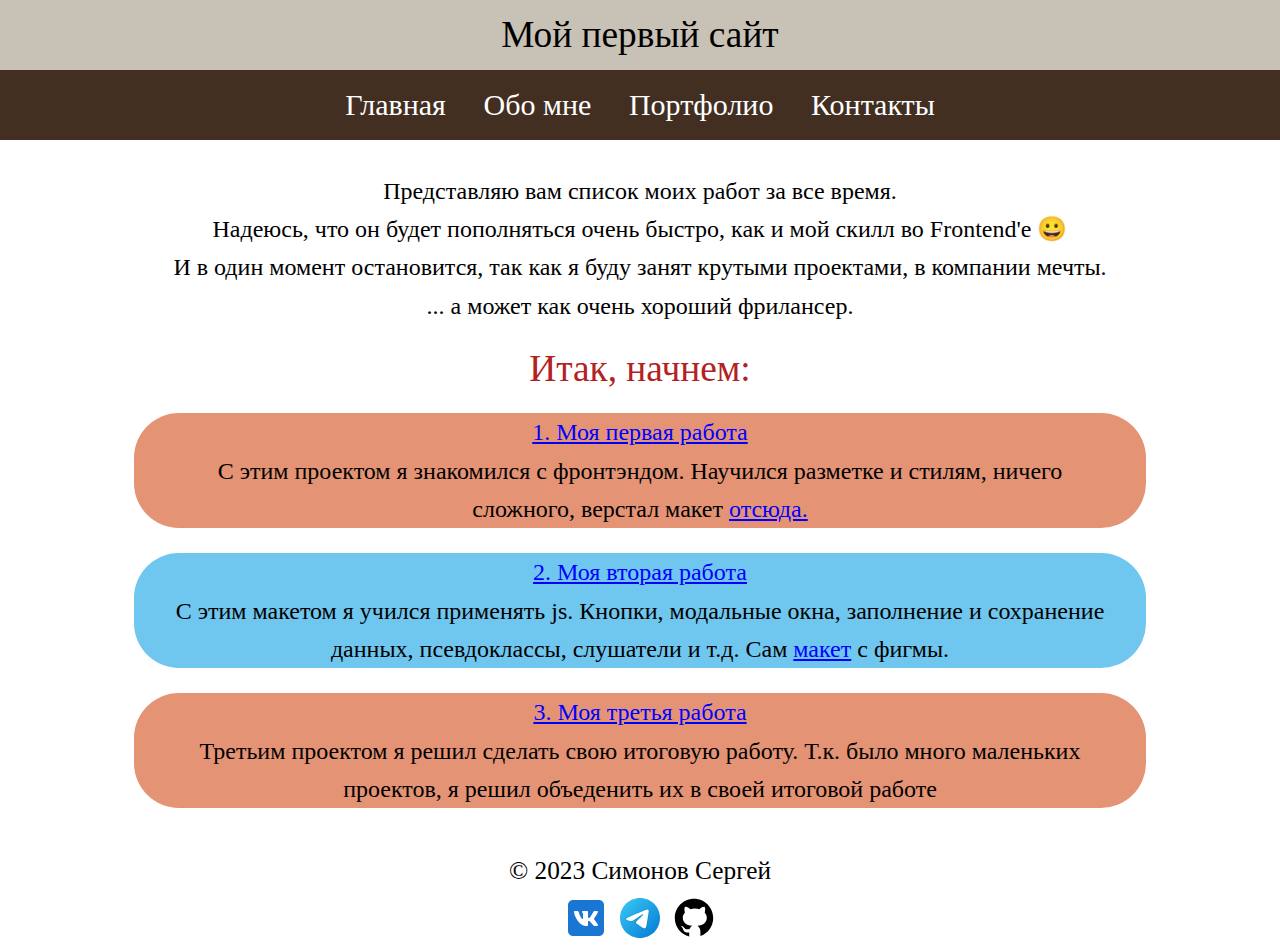
==== pages/portfolio/index.html @ 5c6a6860 "late start and edit my prj" ====
<!DOCTYPE html>
<html lang="en">

<head>
    <meta charset="UTF-8">
    <meta name="viewport" content="width=device-width, initial-scale=1.0">
    <title>My project new</title>
    <link rel="stylesheet" href="./assets/css/style.css">
    <link rel="stylesheet" href="./assets/css/reset.css">
</head>

<body class="page">
    <div class="burger__popup"></div>
    <header class="header">
        <h1 class="header__logo"> Мой первый сайт </h1>
        <div class="menu-bar">
            <div class="burger">
                <div class="burger-field"></div>
                <div class="burger-field"></div>
                <div class="burger-field"></div>
            </div>
            <ul class="menu-elem">
                <li><a href="../../index.html">Главная</a></li>
                <li><a href="../about me/about_me.html">Обо мне</a></li>
                <li><a href="./index.html">Портфолио</a></li>
                <li><a href="../contacts/contacts.html">Контакты</a></li>
            </ul>
        </div>
    </header>
    <main class="main">
        <h1 class="main__title"> Представляю вам список моих работ за все время.
            <br> Надеюсь, что он будет пополняться очень быстро, как и мой скилл во Frontend'e 😀
            <br> И в один момент остановится, так как я буду занят крутыми проектами, в компании мечты.
            <br> ... а может как очень хороший фрилансер.
        </h1>









        <ol class="main__item">
            <p> Итак, начнем: </p>
            <li> <a href="./my_project/Russia-travels-Sinergy/Index.html"> 1. Моя первая работа </a>
                <p>С этим проектом
                    я
                    знакомился с фронтэндом. Научился разметке и стилям, ничего сложного, верстал макет <a
                        href="https://www.figma.com/file/5S2WSbEFL6awjVWJ0NWL8Q/Sprint-3_-Russia-_-desktop-%2B-mobile?mode=dev">
                        отсюда. </a> </p>
            </li>
            <li> <a href="./my_project/Jacques-Yves-Cousteau/index.html"> 2. Моя вторая работа </a>
                <p> С этим макетом
                    я
                    учился применять js. Кнопки, модальные окна, заполнение и сохранение данных, псевдоклассы, слушатели
                    и
                    т.д. Сам <a
                        href="https://www.figma.com/file/2cn9N9jSkmxD84oJik7xL7/JavaScript.-Sprint-4?node-id=0%3A1&mode=dev">макет</a>
                    с фигмы. </p>
            </li>
            <li>
                <p> 3. Моя третья работа </p>
                <p> Третьим проектом я решил сделать свою итоговую работу. Т.к. было много
                    маленьких проектов, я решил объеденить их в своей итоговой работе </p>
            </li>
        </ol>
    </main>
    <footer class="footer">
        <p> &copy; 2023 Симонов Сергей </p>
        <div>
            <a href="https://vk.com/xredman">
                <svg viewBox="0 0 48 48" width="48px" height="48px">
                    <path style="fill:#1976D2;"
                        d="M42,37c0,2.762-2.238,5-5,5H11c-2.761,0-5-2.238-5-5V11c0-2.762,2.239-5,5-5h26c2.762,0,5,2.238,5,5  V37z" />
                    <path style="fill:#FFFFFF;"
                        d="M35.937,18.041c0.046-0.151,0.068-0.291,0.062-0.416C35.984,17.263,35.735,17,35.149,17h-2.618  c-0.661,0-0.966,0.4-1.144,0.801c0,0-1.632,3.359-3.513,5.574c-0.61,0.641-0.92,0.625-1.25,0.625C26.447,24,26,23.786,26,23.199  v-5.185C26,17.32,25.827,17,25.268,17h-4.649C20.212,17,20,17.32,20,17.641c0,0.667,0.898,0.827,1,2.696v3.623  C21,24.84,20.847,25,20.517,25c-0.89,0-2.642-3-3.815-6.932C16.448,17.294,16.194,17,15.533,17h-2.643  C12.127,17,12,17.374,12,17.774c0,0.721,0.6,4.619,3.875,9.101C18.25,30.125,21.379,32,24.149,32c1.678,0,1.85-0.427,1.85-1.094  v-2.972C26,27.133,26.183,27,26.717,27c0.381,0,1.158,0.25,2.658,2c1.73,2.018,2.044,3,3.036,3h2.618  c0.608,0,0.957-0.255,0.971-0.75c0.003-0.126-0.015-0.267-0.056-0.424c-0.194-0.576-1.084-1.984-2.194-3.326  c-0.615-0.743-1.222-1.479-1.501-1.879C32.062,25.36,31.991,25.176,32,25c0.009-0.185,0.105-0.361,0.249-0.607  C32.223,24.393,35.607,19.642,35.937,18.041z" />
                </svg>
            </a>
            <a href="https://t.me/xxMethodxx">
                <svg x="0px" y="0px" width="48px" height="48px" viewBox="0 0 48 48">
                    <linearGradient id="BiF7D16UlC0RZ_VqXJHnXa_oWiuH0jFiU0R_gr1" x1="9.858" x2="38.142" y1="9.858"
                        y2="38.142" gradientUnits="userSpaceOnUse">
                        <stop offset="0" stop-color="#33bef0"></stop>
                        <stop offset="1" stop-color="#0a85d9"></stop>
                    </linearGradient>
                    <path fill="url(#BiF7D16UlC0RZ_VqXJHnXa_oWiuH0jFiU0R_gr1)"
                        d="M44,24c0,11.045-8.955,20-20,20S4,35.045,4,24S12.955,4,24,4S44,12.955,44,24z"></path>
                    <path
                        d="M10.119,23.466c8.155-3.695,17.733-7.704,19.208-8.284c3.252-1.279,4.67,0.028,4.448,2.113	c-0.273,2.555-1.567,9.99-2.363,15.317c-0.466,3.117-2.154,4.072-4.059,2.863c-1.445-0.917-6.413-4.17-7.72-5.282	c-0.891-0.758-1.512-1.608-0.88-2.474c0.185-0.253,0.658-0.763,0.921-1.017c1.319-1.278,1.141-1.553-0.454-0.412	c-0.19,0.136-1.292,0.935-1.745,1.237c-1.11,0.74-2.131,0.78-3.862,0.192c-1.416-0.481-2.776-0.852-3.634-1.223	C8.794,25.983,8.34,24.272,10.119,23.466z"
                        opacity=".05"></path>
                    <path
                        d="M10.836,23.591c7.572-3.385,16.884-7.264,18.246-7.813c3.264-1.318,4.465-0.536,4.114,2.011	c-0.326,2.358-1.483,9.654-2.294,14.545c-0.478,2.879-1.874,3.513-3.692,2.337c-1.139-0.734-5.723-3.754-6.835-4.633	c-0.86-0.679-1.751-1.463-0.71-2.598c0.348-0.379,2.27-2.234,3.707-3.614c0.833-0.801,0.536-1.196-0.469-0.508	c-1.843,1.263-4.858,3.262-5.396,3.625c-1.025,0.69-1.988,0.856-3.664,0.329c-1.321-0.416-2.597-0.819-3.262-1.078	C9.095,25.618,9.075,24.378,10.836,23.591z"
                        opacity=".07"></path>
                    <path fill="#fff"
                        d="M11.553,23.717c6.99-3.075,16.035-6.824,17.284-7.343c3.275-1.358,4.28-1.098,3.779,1.91	c-0.36,2.162-1.398,9.319-2.226,13.774c-0.491,2.642-1.593,2.955-3.325,1.812c-0.833-0.55-5.038-3.331-5.951-3.984	c-0.833-0.595-1.982-1.311-0.541-2.721c0.513-0.502,3.874-3.712,6.493-6.21c0.343-0.328-0.088-0.867-0.484-0.604	c-3.53,2.341-8.424,5.59-9.047,6.013c-0.941,0.639-1.845,0.932-3.467,0.466c-1.226-0.352-2.423-0.772-2.889-0.932	C9.384,25.282,9.81,24.484,11.553,23.717z">
                    </path>
                </svg>
            </a>
            <a href="https://github.com/xxMethodxx?tab=repositories">
                <svg viewBox="0 0 30 30" width="48px" height="48px">
                    <path
                        d="M15,3C8.373,3,3,8.373,3,15c0,5.623,3.872,10.328,9.092,11.63C12.036,26.468,12,26.28,12,26.047v-2.051 c-0.487,0-1.303,0-1.508,0c-0.821,0-1.551-0.353-1.905-1.009c-0.393-0.729-0.461-1.844-1.435-2.526 c-0.289-0.227-0.069-0.486,0.264-0.451c0.615,0.174,1.125,0.596,1.605,1.222c0.478,0.627,0.703,0.769,1.596,0.769 c0.433,0,1.081-0.025,1.691-0.121c0.328-0.833,0.895-1.6,1.588-1.962c-3.996-0.411-5.903-2.399-5.903-5.098 c0-1.162,0.495-2.286,1.336-3.233C9.053,10.647,8.706,8.73,9.435,8c1.798,0,2.885,1.166,3.146,1.481C13.477,9.174,14.461,9,15.495,9 c1.036,0,2.024,0.174,2.922,0.483C18.675,9.17,19.763,8,21.565,8c0.732,0.731,0.381,2.656,0.102,3.594 c0.836,0.945,1.328,2.066,1.328,3.226c0,2.697-1.904,4.684-5.894,5.097C18.199,20.49,19,22.1,19,23.313v2.734 c0,0.104-0.023,0.179-0.035,0.268C23.641,24.676,27,20.236,27,15C27,8.373,21.627,3,15,3z" />
                </svg>
            </a>
        </div>
    </footer>

    <script src="./assets/js/burger.js"></script>
</body>

</html>
---- pages/portfolio/assets/css/style.css ----
@import url('../../blocks/page/page.css');
@import url('../../blocks/header/header.css');
@import url('../../blocks/main/main.css');
@import url('../../blocks/footer/footer.css');


@import url('../../blocks/burger/burger.css');
@import url('../../blocks/burger/burger__popup.css');
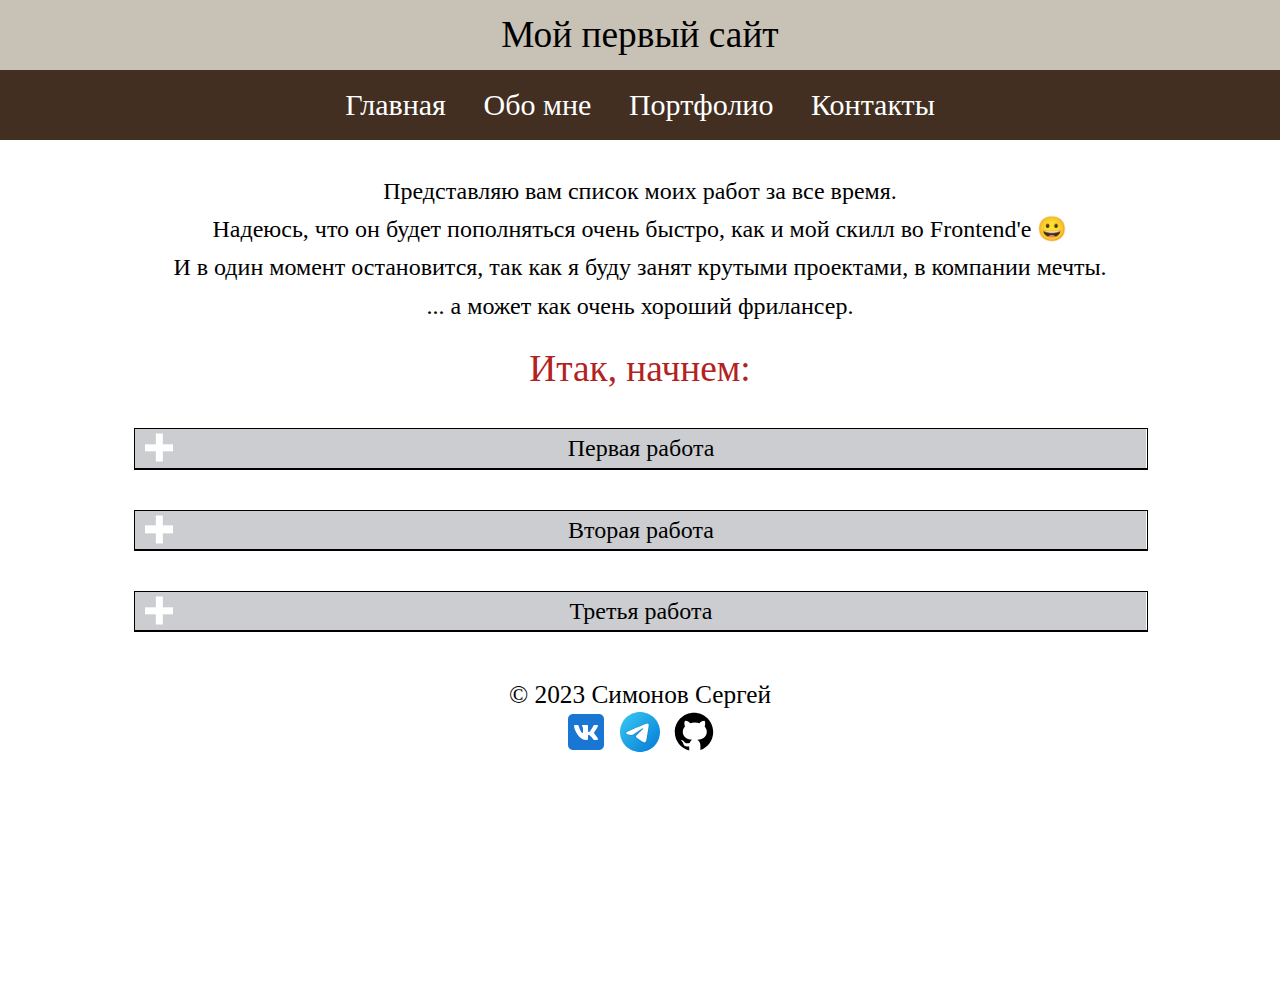
==== commit d810ae00: "added accordion menu" ====
--- a/pages/portfolio/index.html
+++ b/pages/portfolio/index.html
@@ -27,6 +27,17 @@
             </ul>
         </div>
     </header>
+
+
+
+
+
+
+
+
+
+
+
     <main class="main">
         <h1 class="main__title"> Представляю вам список моих работ за все время.
             <br> Надеюсь, что он будет пополняться очень быстро, как и мой скилл во Frontend'e 😀
@@ -42,30 +53,56 @@
 
 
 
-        <ol class="main__item">
+        <section class="main__item">
             <p> Итак, начнем: </p>
-            <li> <a href="./my_project/Russia-travels-Sinergy/Index.html"> 1. Моя первая работа </a>
-                <p>С этим проектом
+            <div class="accordeon">
+                <div data-tab="tab-1" class="accordeon-title">
+                    <p>Первая работа</p>
+                    <div class="accordeon-btn">
+                        <div class="accordeon-btn-field"></div>
+                        <div class="accordeon-btn-field"></div>
+                    </div>
+                </div>
+                <div id="tab-1" class="accordeon-content">
+                    <p> В этом <a href="./my_project/Russia-travels-Sinergy/Index.html"> проекте </a> я знакомился с
+                        фронтэндом. Научился разметке и стилям, ничего сложного, верстал макет с <a
+                            href="https://www.figma.com/file/5S2WSbEFL6awjVWJ0NWL8Q/Sprint-3_-Russia-_-desktop-%2B-mobile?mode=dev">figma
+                        </a> под экран 1280px, без адаптива. </p>
+                </div>
+            </div>
+            <div class="accordeon">
+                <div data-tab="tab-2" class="accordeon-title">
+                    <p> Вторая работа</p>
+                    <div class="accordeon-btn">
+                        <div class="accordeon-btn-field"></div>
+                        <div class="accordeon-btn-field"></div>
+                    </div>
+                </div>
+                <div id="tab-2" class="accordeon-content">
+                    С <a href="./my_project/Jacques-Yves-Cousteau/index.html">этим</a> макетом
                     я
-                    знакомился с фронтэндом. Научился разметке и стилям, ничего сложного, верстал макет <a
-                        href="https://www.figma.com/file/5S2WSbEFL6awjVWJ0NWL8Q/Sprint-3_-Russia-_-desktop-%2B-mobile?mode=dev">
-                        отсюда. </a> </p>
-            </li>
-            <li> <a href="./my_project/Jacques-Yves-Cousteau/index.html"> 2. Моя вторая работа </a>
-                <p> С этим макетом
-                    я
-                    учился применять js. Кнопки, модальные окна, заполнение и сохранение данных, псевдоклассы, слушатели
+                    учился применять js. Кнопки, модальные окна, заполнение и сохранение данных, псевдоклассы,
+                    слушатели
                     и
                     т.д. Сам <a
                         href="https://www.figma.com/file/2cn9N9jSkmxD84oJik7xL7/JavaScript.-Sprint-4?node-id=0%3A1&mode=dev">макет</a>
-                    с фигмы. </p>
-            </li>
-            <li>
-                <p> 3. Моя третья работа </p>
-                <p> Третьим проектом я решил сделать свою итоговую работу. Т.к. было много
-                    маленьких проектов, я решил объеденить их в своей итоговой работе </p>
-            </li>
-        </ol>
+                    с фигмы.
+                </div>
+            </div>
+            <div class="accordeon">
+                <div data-tab="tab-3" class="accordeon-title">
+                    <p> Третья работа</p>
+                    <div class="accordeon-btn">
+                        <div class="accordeon-btn-field"></div>
+                        <div class="accordeon-btn-field"></div>
+                    </div>
+                </div>
+                <div id="tab-3" class="accordeon-content">
+                    <p> Третьим проектом я решил сделать свою итоговую работу. Т.к. было много
+                        маленьких проектов, я решил объеденить их в своей итоговой работе </p>
+                </div>
+            </div>
+        </section>
     </main>
     <footer class="footer">
         <p> &copy; 2023 Симонов Сергей </p>
@@ -108,6 +145,7 @@
     </footer>
 
     <script src="./assets/js/burger.js"></script>
+    <script src="./assets/js/accordeon.js"></script>
 </body>
 
 </html>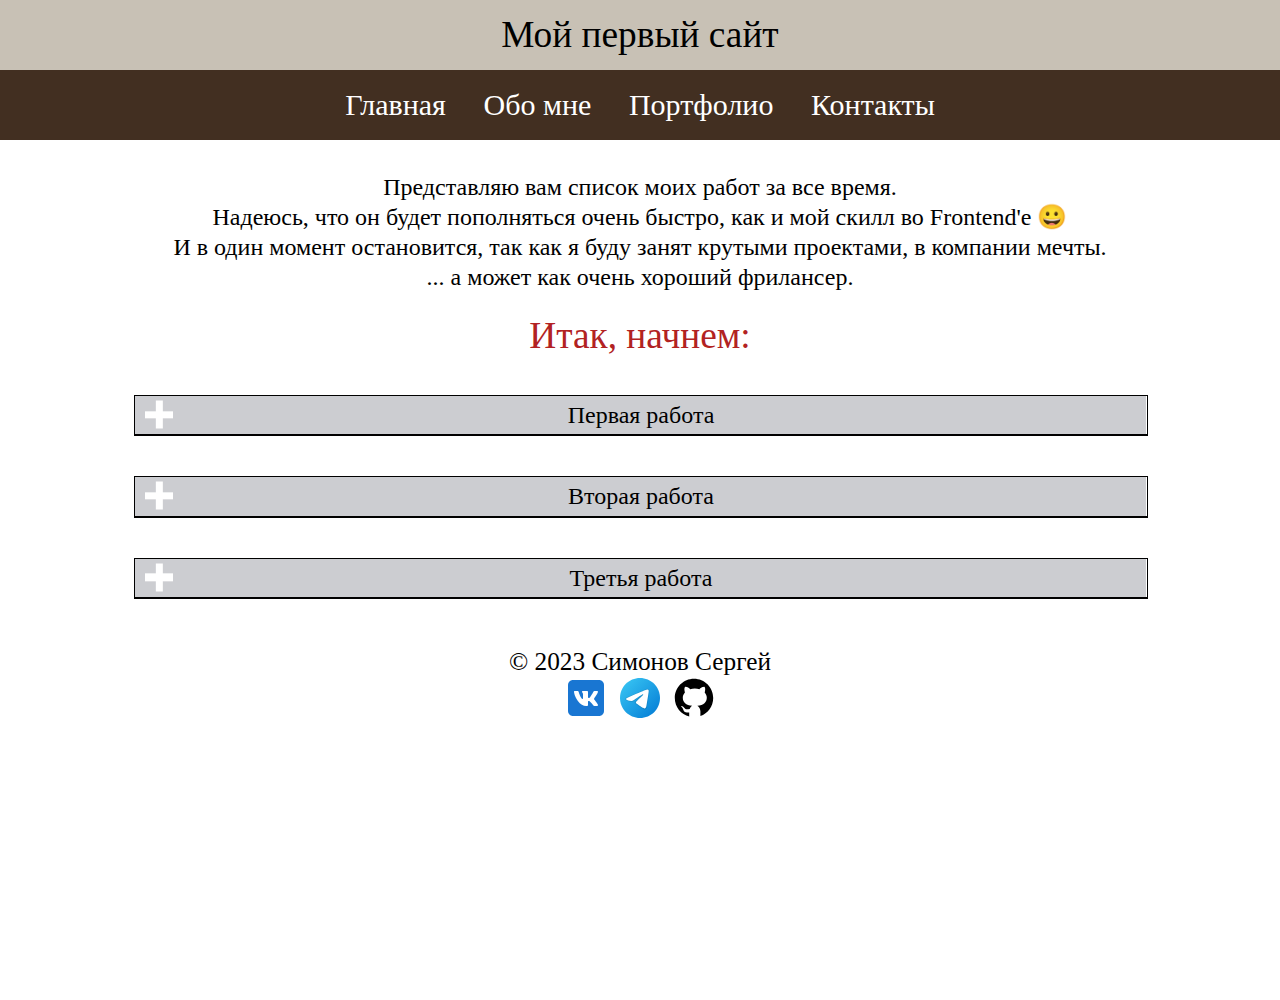
==== commit 456ef8fc: "edit accordeon" ====
--- a/pages/portfolio/index.html
+++ b/pages/portfolio/index.html
@@ -5,7 +5,7 @@
     <meta charset="UTF-8">
     <meta name="viewport" content="width=device-width, initial-scale=1.0">
     <title>My project new</title>
-    <link rel="stylesheet" href="./assets/css/style.css">
+    <link rel="stylesheet" href="./assets/css/style.css?ver=2.06">
     <link rel="stylesheet" href="./assets/css/reset.css">
 </head>
 
@@ -27,43 +27,23 @@
             </ul>
         </div>
     </header>
-
-
-
-
-
-
-
-
-
-
-
     <main class="main">
         <h1 class="main__title"> Представляю вам список моих работ за все время.
             <br> Надеюсь, что он будет пополняться очень быстро, как и мой скилл во Frontend'e 😀
             <br> И в один момент остановится, так как я буду занят крутыми проектами, в компании мечты.
             <br> ... а может как очень хороший фрилансер.
         </h1>
-
-
-
-
-
-
-
-
-
         <section class="main__item">
             <p> Итак, начнем: </p>
             <div class="accordeon">
-                <div data-tab="tab-1" class="accordeon-title">
+                <div class="accordeon-title">
                     <p>Первая работа</p>
                     <div class="accordeon-btn">
                         <div class="accordeon-btn-field"></div>
                         <div class="accordeon-btn-field"></div>
                     </div>
                 </div>
-                <div id="tab-1" class="accordeon-content">
+                <div class="accordeon-content">
                     <p> В этом <a href="./my_project/Russia-travels-Sinergy/Index.html"> проекте </a> я знакомился с
                         фронтэндом. Научился разметке и стилям, ничего сложного, верстал макет с <a
                             href="https://www.figma.com/file/5S2WSbEFL6awjVWJ0NWL8Q/Sprint-3_-Russia-_-desktop-%2B-mobile?mode=dev">figma
@@ -71,33 +51,33 @@
                 </div>
             </div>
             <div class="accordeon">
-                <div data-tab="tab-2" class="accordeon-title">
+                <div class="accordeon-title">
                     <p> Вторая работа</p>
                     <div class="accordeon-btn">
                         <div class="accordeon-btn-field"></div>
                         <div class="accordeon-btn-field"></div>
                     </div>
                 </div>
-                <div id="tab-2" class="accordeon-content">
-                    С <a href="./my_project/Jacques-Yves-Cousteau/index.html">этим</a> макетом
+                <div class="accordeon-content">
+                  <p>  С <a href="./my_project/Jacques-Yves-Cousteau/index.html">этим</a> макетом
                     я
                     учился применять js. Кнопки, модальные окна, заполнение и сохранение данных, псевдоклассы,
                     слушатели
                     и
                     т.д. Сам <a
                         href="https://www.figma.com/file/2cn9N9jSkmxD84oJik7xL7/JavaScript.-Sprint-4?node-id=0%3A1&mode=dev">макет</a>
-                    с фигмы.
+                    с фигмы. </p>
                 </div>
             </div>
             <div class="accordeon">
-                <div data-tab="tab-3" class="accordeon-title">
+                <div class="accordeon-title">
                     <p> Третья работа</p>
                     <div class="accordeon-btn">
                         <div class="accordeon-btn-field"></div>
                         <div class="accordeon-btn-field"></div>
                     </div>
                 </div>
-                <div id="tab-3" class="accordeon-content">
+                <div class="accordeon-content">
                     <p> Третьим проектом я решил сделать свою итоговую работу. Т.к. было много
                         маленьких проектов, я решил объеденить их в своей итоговой работе </p>
                 </div>
@@ -143,9 +123,8 @@
             </a>
         </div>
     </footer>
-
     <script src="./assets/js/burger.js"></script>
-    <script src="./assets/js/accordeon.js"></script>
+    <script src="./assets/js/accordeon.js?ver=1.02"></script>
 </body>
 
 </html>